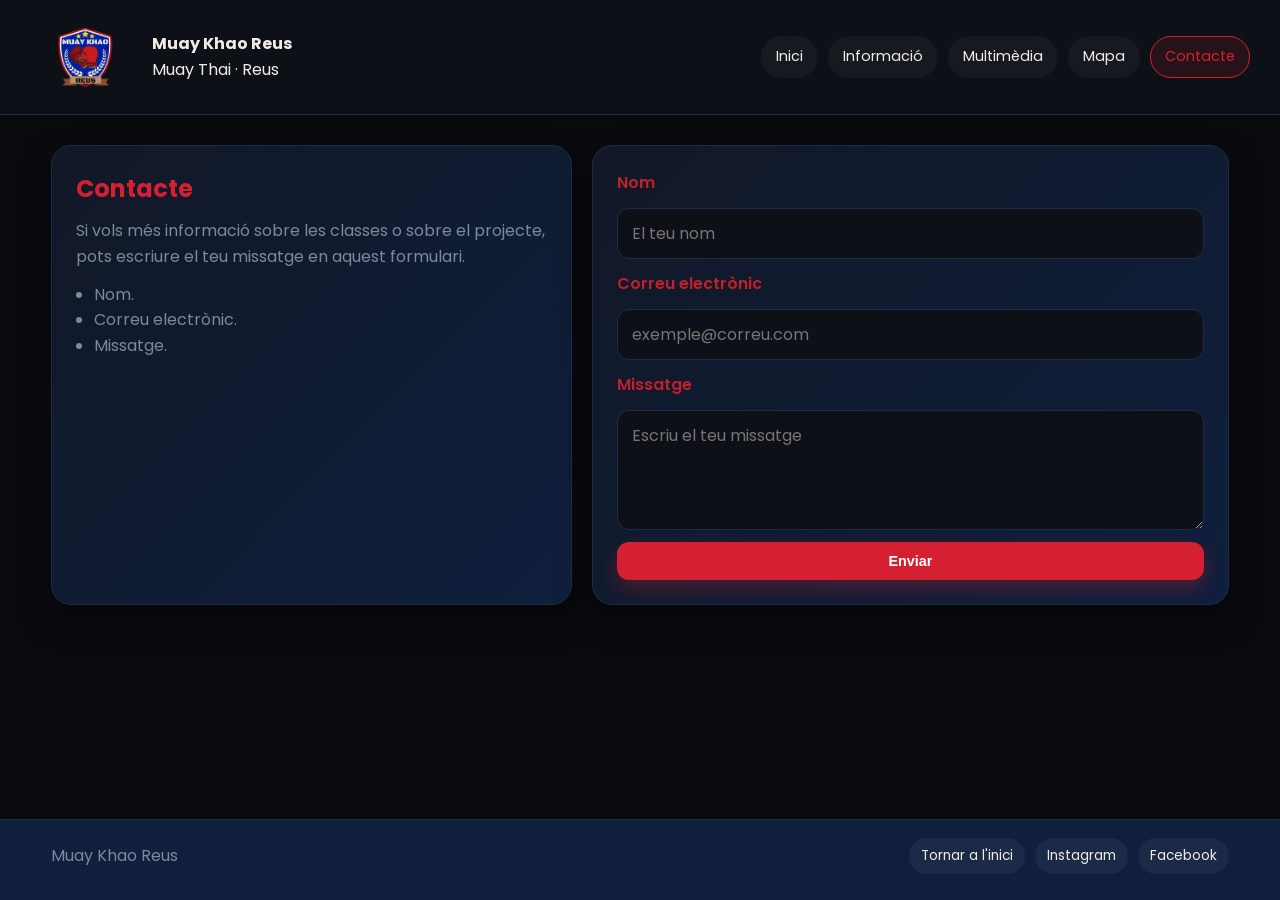
==== contacte.html @ c50d555d "añadir archivos web" ====
<!DOCTYPE html>
<html lang="ca">
<head>
  <meta charset="UTF-8" />
  <meta name="viewport" content="width=device-width, initial-scale=1.0" />
  <title>Muay Khao Reus · Contacte</title>
  <link rel="stylesheet" href="css/style.css" />
  <link rel="preconnect" href="https://fonts.googleapis.com">
  <link rel="preconnect" href="https://fonts.gstatic.com" crossorigin>
  <link href="https://fonts.googleapis.com/css2?family=Poppins:wght@300;400;600;700&display=swap" rel="stylesheet">
</head>
<body id="top">
  <!-- HEADER -->
  <header class="header">
    <nav class="navbar">
      <a href="index.html" style="display:flex; align-items:center; gap:12px; text-decoration:none; color:inherit;">
        <img src="images/logo.png" alt="Muay Khao Reus" style="width:110px; height:110px; object-fit:contain; position:relative; z-index:10;">
        <div>
          <strong>Muay Khao Reus</strong>
          <div>Muay Thai · Reus</div>
        </div>
      </a>
      <div style="display:flex; align-items:center; gap:16px;">
        <button class="hamburger" aria-label="Obrir menú">☰</button>
        <div class="nav nav-links">
          <a href="index.html" class="nav-link">Inici</a>
          <a href="info.html" class="nav-link">Informació</a>
          <a href="multimedia.html" class="nav-link">Multimèdia</a>
          <a href="mapa.html" class="nav-link">Mapa</a>
          <a href="contacte.html" class="nav-link active">Contacte</a>
        </div>
      </div>
    </nav>
  </header>

  <main>
    <section class="section">
      <div class="container contact-grid">
        <div class="panel contact-text">
          <h2>Contacte</h2>
          <p>
            Si vols més informació sobre les classes o sobre el projecte,
            pots escriure el teu missatge en aquest formulari.
          </p>
          <ul class="contact-list">
            <li>Nom.</li>
            <li>Correu electrònic.</li>
            <li>Missatge.</li>
          </ul>
        </div>

        <!-- Formulari: el botó crida enviarCorreu() que obre el client de correu -->
        <form class="panel contact-form">
          <label for="nom">Nom</label>
          <input id="nom" type="text" placeholder="El teu nom" required />

          <label for="correu">Correu electrònic</label>
          <input id="correu" type="email" placeholder="exemple@correu.com" required />

          <label for="missatge">Missatge</label>
          <textarea id="missatge" rows="4" placeholder="Escriu el teu missatge" required></textarea>

          <button class="btn primary" type="button" onclick="enviarCorreu()">Enviar</button>
        </form>
      </div>
    </section>
  </main>

  <!-- FOOTER -->
  <footer class="footer">
    <div class="container footer-inner">
      <p>Muay Khao Reus</p>
      <div class="footer-links">
        <a href="index.html">Tornar a l'inici</a>
        <a href="https://www.instagram.com/muaykhaoreus.mt/" target="_blank" rel="noreferrer">Instagram</a>
        <a href="https://facebook.com" target="_blank" rel="noreferrer">Facebook</a>
      </div>
    </div>
  </footer>

  <script src="js/script.js"></script>
  <script>
    function enviarCorreu() {
      let nom = document.getElementById('nom').value;
      let correu = document.getElementById('correu').value;
      let missatge = document.getElementById('missatge').value;
      if (!nom || !correu || !missatge) {
        alert('Si us plau, omple tots els camps.');
        return;
      }
      let body = 'Nom: ' + nom + '\nCorreu: ' + correu +
                 '\nMissatge: ' + missatge;
      window.location.href = 'mailto:paunavarro1315@gmail.com' +
        '?subject=Contacte Muay Khao Reus' +
        '&body=' + encodeURIComponent(body);
    }
  </script>
</body>
</html>
---- css/style.css ----
/* === VARIABLES DE COLOR (paleta del logo: negre, blau marí, vermell, daurat) === */
:root {
  --bg:       #090b0f;
  --bg2:      #0d1117;
  --card:     #111827;
  --navy:     #0f1f3d;
  --red:      #d42030;
  --red-lt:   #f03040;
  --gold:     #c0202a;
  --gold-lt:  #e02535;
  --text:     #f0ece4;
  --muted:    #7a8a9a;
  --border:   #1e2d45;
  --radius:   12px;
}

/* === RESET === */
* {
  box-sizing: border-box;
  margin: 0;
  padding: 0;
}

html {
  scroll-behavior: smooth;
}

/* === BASE === */
body {
  font-family: "Poppins", system-ui, -apple-system, BlinkMacSystemFont, "Segoe UI", sans-serif;
  background: var(--bg);
  color: var(--text);
  line-height: 1.6;
  /* Patró flexbox: footer sempre enganxat al fons, sense espai negre */
  display: flex;
  flex-direction: column;
  min-height: 100vh;
}

/* main s'expandeix per omplir tot l'espai disponible */
main {
  flex: 1;
}

/* Imatges responsive */
img {
  display: block;
  max-width: 100%;
  height: auto;
}

iframe {
  display: block;
  width: 100%;
}

/* === CONTENIDOR === */
.container {
  width: min(1150px, 92%);
  margin: 0 auto;
}

/* === HEADER — fons bg2 amb border inferior === */
.header {
  position: sticky;
  top: 0;
  z-index: 100;
  background: var(--bg2);
  backdrop-filter: blur(14px);
  border-bottom: 1px solid var(--border);
}

.navbar {
  display: flex;
  align-items: center;
  justify-content: space-between;
  padding: 2px 30px;
  width: 100%;
  box-sizing: border-box;
  overflow: visible;
}

/* === BRAND / LOGO === */
.brand {
  display: flex;
  align-items: center;
  gap: 12px;
  text-decoration: none;
  color: inherit;
}

.brand-logo {
  width: 46px;
  height: 46px;
  border-radius: 50%;
  display: grid;
  place-items: center;
  background: linear-gradient(135deg, var(--gold-lt), var(--gold));
  color: var(--bg);
  font-weight: 900;
  letter-spacing: 1px;
  box-shadow: 0 10px 24px rgba(200, 146, 26, 0.3);
}

.brand-text {
  display: flex;
  flex-direction: column;
}

.brand-title {
  font-size: 1.1rem;
  font-weight: 700;
  color: var(--text);
}

.brand-sub {
  font-size: 0.85rem;
  color: var(--muted);
}

/* === NAVEGACIÓ === */
.nav {
  display: flex;
  gap: 10px;
  flex-wrap: wrap;
  justify-content: flex-end;
}

.nav-link {
  padding: 8px 14px;
  border-radius: 999px;
  border: 1px solid transparent;
  text-decoration: none;
  color: var(--text);
  background: rgba(255, 255, 255, 0.04);
  font-size: 0.9rem;
  transition: all 0.25s ease;
}

/* Link actiu i hover: border i color vermell */
.nav-link:hover,
.nav-link.active {
  border-color: var(--red);
  background: rgba(192, 32, 42, 0.14);
  color: var(--red);
}

/* === HAMBURGUESA (mòbil) === */
.hamburger {
  display: none;
  background: none;
  border: 1px solid var(--border);
  color: var(--text);
  font-size: 1.4rem;
  cursor: pointer;
  padding: 6px 10px;
  border-radius: var(--radius);
  transition: all 0.25s ease;
}

.hamburger:hover {
  border-color: var(--red);
  color: var(--red);
}

/* === SECCIONS GENERALS — padding reduït per evitar espai negre === */
.section {
  padding: 30px 0;
}

.section-alt {
  background: radial-gradient(circle at top, rgba(192, 32, 42, 0.1), transparent 55%);
}

/* === PANELS (targetes) — gradient suau de card a navy === */
.panel {
  background: linear-gradient(135deg, var(--card), var(--navy));
  border-radius: 20px;
  border: 1px solid var(--border);
  box-shadow: 0 14px 32px rgba(0, 0, 0, 0.5);
  overflow: hidden;
  transition: all 0.25s ease;
}

/* En hover, la vora canvia a vermell */
.panel:hover {
  border-color: var(--red);
}

/* === HOME — layout compacte (body flex s'encarrega de l'alçada total) === */
.home-layout {
  display: flex;
  flex-direction: column;
}

.home-layout .hero {
  flex: 1;
  padding: 18px 0 10px;
}

.home-layout .cards-section {
  padding: 8px 0 18px;
}

/* === HERO === */
.hero-grid {
  display: grid;
  grid-template-columns: 1.3fr 0.8fr;
  gap: 16px;
  align-items: stretch;
}

.hero-main {
  padding: 22px;
}

/* Badge/eyebrow: detall en daurat */
.eyebrow {
  display: inline-block;
  padding: 5px 12px;
  border-radius: 999px;
  background: rgba(200, 146, 26, 0.18);
  color: var(--gold-lt);
  text-transform: uppercase;
  letter-spacing: 0.08em;
  font-size: 0.75rem;
  margin-bottom: 10px;
}

.hero h1 {
  font-size: clamp(1.6rem, 3vw, 2.6rem);
  line-height: 1.1;
  margin-bottom: 10px;
  color: var(--text);
}

/* Paraula destacada h1: detall en daurat */
.hero h1 span {
  color: var(--gold);
}

.hero p {
  color: var(--muted);
  max-width: 60ch;
  font-size: 0.9rem;
}

.hero-buttons {
  display: flex;
  gap: 10px;
  flex-wrap: wrap;
  margin-top: 16px;
}

/* === BOTONS === */
.btn {
  display: inline-flex;
  align-items: center;
  justify-content: center;
  padding: 10px 18px;
  border-radius: var(--radius);
  border: 1px solid transparent;
  font-weight: 700;
  cursor: pointer;
  font-size: 0.9rem;
  transition: all 0.25s ease;
  text-decoration: none;
}

/* Botó principal: fons vermell, text blanc */
.btn.primary {
  background: var(--red);
  color: #ffffff;
  box-shadow: 0 8px 20px rgba(192, 32, 42, 0.35);
}

/* Botó secundari: border i color vermell */
.btn.ghost {
  border-color: var(--red);
  background: rgba(192, 32, 42, 0.08);
  color: var(--red);
}

.btn:hover {
  transform: translateY(-2px);
  box-shadow: 0 12px 28px rgba(192, 32, 42, 0.45);
}

.hero-tags {
  display: flex;
  flex-wrap: wrap;
  gap: 8px;
  margin-top: 14px;
  font-size: 0.78rem;
}

.hero-tags span {
  padding: 4px 10px;
  border-radius: 999px;
  background: rgba(255, 255, 255, 0.06);
  color: var(--muted);
}

.hero-side {
  padding: 20px;
}

/* H2 del hero-side: vermell */
.hero-side h2 {
  color: var(--red);
  margin-bottom: 8px;
}

.hero-address {
  color: var(--muted);
  margin-bottom: 10px;
  font-size: 0.9rem;
}

.hero-list {
  padding-left: 18px;
  color: var(--muted);
  font-size: 0.9rem;
}

/* === CARDS HOME === */
.cards-grid {
  display: grid;
  grid-template-columns: repeat(3, 1fr);
  gap: 14px;
}

.card {
  padding: 18px;
}

/* H3 targetes: vermell */
.card h3 {
  color: var(--red);
  margin-bottom: 6px;
}

.card p {
  color: var(--muted);
  font-size: 0.9rem;
}

/* === INFO === */
.info-grid {
  display: grid;
  grid-template-columns: 1.15fr 0.85fr;
  gap: 22px;
  align-items: stretch;
}

.info-text {
  padding: 26px;
}

/* H2 info: vermell */
.info-text h2 {
  color: var(--red);
  margin-bottom: 10px;
}

.info-text p {
  color: var(--muted);
  margin-bottom: 10px;
}

.info-features {
  display: grid;
  grid-template-columns: repeat(3, 1fr);
  gap: 12px;
  margin-top: 14px;
}

.info-feature {
  padding: 12px;
  border-radius: 16px;
  background: var(--bg2);
  border: 1px solid var(--border);
  transition: all 0.25s ease;
}

.info-feature:hover {
  border-color: var(--gold);
}

/* Label info-feature: detall en daurat */
.info-label {
  display: block;
  color: var(--gold);
  font-weight: 600;
  margin-bottom: 4px;
}

.info-feature p {
  color: var(--muted);
  font-size: 0.85rem;
  margin-bottom: 0;
}

/* Imatge info: limitada en alçada per no sortir de pantalla */
.info-image img {
  max-height: 400px;
  object-fit: cover;
  width: 100%;
  height: 100%;
}

/* === MULTIMÈDIA === */
.section-header {
  display: flex;
  justify-content: space-between;
  align-items: flex-end;
  gap: 16px;
  margin-bottom: 18px;
}

/* H2 galeria: vermell */
.section-header h2 {
  color: var(--red);
}

.section-header p {
  color: var(--muted);
}

.media-grid {
  display: grid;
  grid-template-columns: repeat(3, 1fr);
  gap: 16px;
  margin-bottom: 20px;
}

.media-item img {
  height: 230px;
  object-fit: cover;
}

/* Placeholder de vídeo amb fons fosc i vora daurada */
.video-placeholder {
  display: flex;
  flex-direction: column;
  align-items: center;
  justify-content: center;
  gap: 14px;
  padding: 52px 24px;
  background: var(--bg2);
  border: 2px solid var(--gold);
  border-radius: 20px;
  color: var(--muted);
  text-align: center;
  margin-top: 8px;
  transition: all 0.25s ease;
}

.video-placeholder:hover {
  border-color: var(--gold-lt);
}

.video-placeholder .play-icon {
  font-size: 3rem;
  color: var(--gold);
}

.video-placeholder p {
  font-size: 1rem;
  color: var(--muted);
}

.video-box {
  padding: 18px;
}

/* H3 video-box: vermell */
.video-box h3 {
  margin-bottom: 10px;
  color: var(--red);
}

.video-box iframe {
  border-radius: 18px;
  border: none;
  height: 360px;
}

/* === MAPA === */
.map-grid {
  display: grid;
  grid-template-columns: 0.8fr 1.2fr;
  gap: 20px;
  align-items: stretch;
}

.map-text {
  padding: 24px;
}

/* H2 mapa: vermell */
.map-text h2 {
  color: var(--red);
  margin-bottom: 10px;
}

.map-text p {
  color: var(--muted);
  margin-bottom: 8px;
  font-size: 0.9rem;
}

/* Nota QGIS destacada amb accent daurat */
.map-note {
  margin-top: 14px;
  padding: 12px;
  background: var(--bg2);
  border: 1px solid var(--border);
  border-left: 3px solid var(--gold);
  border-radius: 8px;
  color: var(--muted);
  font-size: 0.85rem;
}

.map-box {
  width: 100%;
  max-width: 900px;
  margin: 0 auto;
}

.map-box iframe {
  display: block;
  width: 100%;
  /* 115px navbar (110px logo + 4px padding + 1px border) + 81px footer (1px border + 44px padding + ~36px content) */
  height: calc(100vh - 196px);
  border: none;
  border-radius: 12px;
}

/* === CONTACTE === */
.contact-grid {
  display: grid;
  grid-template-columns: 0.9fr 1.1fr;
  gap: 20px;
  align-items: stretch;
}

.contact-text {
  padding: 24px;
}

/* H2 contacte: vermell */
.contact-text h2 {
  color: var(--red);
  margin-bottom: 10px;
}

.contact-text p {
  color: var(--muted);
}

.contact-list {
  margin-top: 12px;
  padding-left: 18px;
  color: var(--muted);
}

.contact-form {
  padding: 24px;
  display: grid;
  gap: 12px;
}

/* Labels formulari: detall en daurat */
.contact-form label {
  font-weight: 600;
  color: var(--gold);
}

.contact-form input,
.contact-form textarea {
  width: 100%;
  padding: 12px 14px;
  border-radius: var(--radius);
  border: 1px solid var(--border);
  background: var(--bg2);
  color: var(--text);
  font: inherit;
  transition: all 0.25s ease;
}

/* Textarea del formulari: alçada limitada per caber en pantalla */
.contact-form textarea {
  max-height: 120px;
  resize: vertical;
}

.contact-form input:focus,
.contact-form textarea:focus {
  outline: none;
  border-color: var(--red);
  box-shadow: 0 0 0 3px rgba(192, 32, 42, 0.2);
}

/* Nota d'email sota el formulari */
.contact-email-note {
  color: var(--muted);
  font-size: 0.82rem;
  text-align: center;
}

/* === FOOTER — fons navy === */
.footer {
  padding: 18px 0 26px;
  border-top: 1px solid var(--border);
  background: var(--navy);
}

.footer-inner {
  display: flex;
  justify-content: space-between;
  align-items: center;
  gap: 16px;
  flex-wrap: wrap;
  color: var(--muted);
}

.footer-links {
  display: flex;
  gap: 10px;
  flex-wrap: wrap;
}

.footer-links a {
  padding: 7px 12px;
  border-radius: 999px;
  background: rgba(255, 255, 255, 0.05);
  color: var(--text);
  font-size: 0.85rem;
  text-decoration: none;
  transition: all 0.25s ease;
}

.footer-links a:hover {
  background: rgba(192, 32, 42, 0.2);
  color: var(--red-lt);
}

/* ============================================================
   MEDIA QUERIES — breakpoints valorats pel professor
   ============================================================ */

/* --- Mòbil petit (< 600px) --- */
@media (max-width: 600px) {
  /* Mostra el botó hamburguesa */
  .hamburger {
    display: block;
    margin-left: auto;
  }

  /* Nav oculta fins que s'obri */
  .nav {
    display: none;
    flex-direction: column;
    flex-basis: 100%;
    gap: 6px;
    padding: 8px 0;
  }

  .nav.open {
    display: flex;
  }

  .nav-link {
    text-align: center;
    border-radius: var(--radius);
  }

  .navbar {
    flex-wrap: wrap;
  }

  /* Totes les columnes al 100% */
  .hero-grid,
  .info-grid,
  .map-grid,
  .contact-grid {
    grid-template-columns: 1fr;
  }

  .cards-grid {
    grid-template-columns: 1fr;
  }

  .media-grid {
    grid-template-columns: 1fr;
  }

  .info-features {
    grid-template-columns: 1fr;
  }

  /* Imatge info va primer en mòbil */
  .info-image {
    order: -1;
  }

  .hero-buttons .btn {
    width: 100%;
  }
}

/* --- Tablet petit (600px – 767px) --- */
@media (min-width: 600px) and (max-width: 767px) {
  .hero-grid,
  .info-grid,
  .map-grid,
  .contact-grid {
    grid-template-columns: 1fr;
  }

  .cards-grid {
    grid-template-columns: repeat(2, 1fr);
  }

  .media-grid {
    grid-template-columns: repeat(2, 1fr);
  }

  .info-features {
    grid-template-columns: repeat(2, 1fr);
  }

  /* Imatge info va primer */
  .info-image {
    order: -1;
  }
}

/* --- Tablet (768px – 991px) --- */
@media (min-width: 768px) and (max-width: 991px) {
  .hero-grid,
  .info-grid,
  .map-grid,
  .contact-grid {
    grid-template-columns: 1fr;
  }

  .media-grid {
    grid-template-columns: repeat(2, 1fr);
  }

  .info-features {
    grid-template-columns: repeat(2, 1fr);
  }

  .video-box iframe {
    height: 280px;
  }
}

/* --- Laptop (992px – 1199px) --- */
@media (min-width: 992px) and (max-width: 1199px) {
  .hero h1 {
    font-size: clamp(1.6rem, 2.5vw, 2.4rem);
  }

  .hero-grid {
    gap: 14px;
  }
}

/* --- Desktop gran (≥ 1200px) --- */
@media (min-width: 1200px) {
  .container {
    width: min(1200px, 92%);
  }

  .hero h1 {
    font-size: 2.8rem;
  }
}
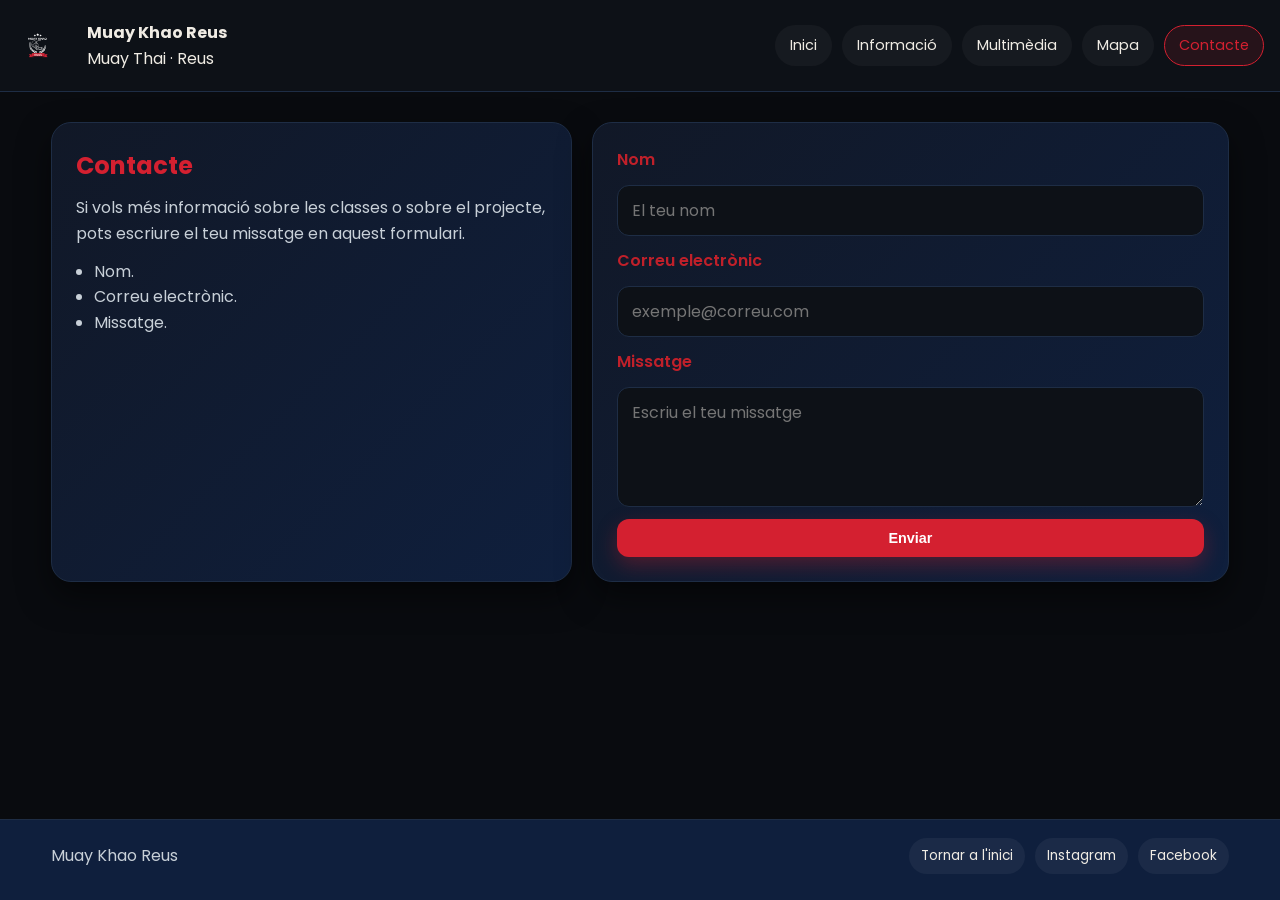
==== commit 972fcdc6: "ultimos" ====
--- a/contacte.html
+++ b/contacte.html
@@ -14,13 +14,13 @@
   <header class="header">
     <nav class="navbar">
       <a href="index.html" style="display:flex; align-items:center; gap:12px; text-decoration:none; color:inherit;">
-        <img src="images/logo.png" alt="Muay Khao Reus" style="width:110px; height:110px; object-fit:contain; position:relative; z-index:10;">
+        <img src="images/logo_bueno.png" alt="Muay Khao Reus" style="width:75px; height:75px; object-fit:contain; position:relative; z-index:10;">
         <div>
           <strong>Muay Khao Reus</strong>
           <div>Muay Thai · Reus</div>
         </div>
       </a>
-      <div style="display:flex; align-items:center; gap:16px;">
+      <div style="display:flex; align-items:center; gap:16px; position:relative;">
         <button class="hamburger" aria-label="Obrir menú">☰</button>
         <div class="nav nav-links">
           <a href="index.html" class="nav-link">Inici</a>
@@ -71,7 +71,7 @@
     <div class="container footer-inner">
       <p>Muay Khao Reus</p>
       <div class="footer-links">
-        <a href="index.html">Tornar a l'inici</a>
+        <a href="#top">Tornar a l'inici</a>
         <a href="https://www.instagram.com/muaykhaoreus.mt/" target="_blank" rel="noreferrer">Instagram</a>
         <a href="https://facebook.com" target="_blank" rel="noreferrer">Facebook</a>
       </div>
--- a/css/style.css
+++ b/css/style.css
@@ -9,7 +9,7 @@
   --gold:     #c0202a;
   --gold-lt:  #e02535;
   --text:     #f0ece4;
-  --muted:    #7a8a9a;
+  --muted:    #c8d0d8;
   --border:   #1e2d45;
   --radius:   12px;
 }
@@ -53,6 +53,9 @@
   display: block;
   width: 100%;
 }
+
+p { color: #c8d0d8; }
+li { color: #c8d0d8; }
 
 /* === CONTENIDOR === */
 .container {
@@ -74,10 +77,32 @@
   display: flex;
   align-items: center;
   justify-content: space-between;
-  padding: 2px 30px;
+  padding: 0.5rem 1rem 0.5rem 0;
   width: 100%;
   box-sizing: border-box;
-  overflow: visible;
+  min-height: 70px;
+}
+
+/* === LOGO NAVBAR === */
+.logo {
+  display: flex;
+  align-items: center;
+  gap: 0.5rem;
+  text-decoration: none;
+  color: inherit;
+}
+
+.logo img {
+  height: 70px;
+  width: auto;
+  display: block;
+}
+
+.logo span {
+  font-weight: 700;
+  font-size: 1.1rem;
+  color: var(--text);
+  white-space: nowrap;
 }
 
 /* === BRAND / LOGO === */
@@ -211,7 +236,8 @@
 }
 
 .hero-main {
-  padding: 22px;
+  padding: 2rem 2.5rem;
+  height: fit-content;
 }
 
 /* Badge/eyebrow: detall en daurat */
@@ -228,7 +254,7 @@
 }
 
 .hero h1 {
-  font-size: clamp(1.6rem, 3vw, 2.6rem);
+  font-size: clamp(2rem, 4vw, 3rem);
   line-height: 1.1;
   margin-bottom: 10px;
   color: var(--text);
@@ -241,7 +267,7 @@
 
 .hero p {
   color: var(--muted);
-  max-width: 60ch;
+  max-width: 100%;
   font-size: 0.9rem;
 }
 
@@ -650,21 +676,27 @@
    MEDIA QUERIES — breakpoints valorats pel professor
    ============================================================ */
 
-/* --- Mòbil petit (< 600px) --- */
-@media (max-width: 600px) {
-  /* Mostra el botó hamburguesa */
+/* --- Hamburguesa (< 768px) --- */
+@media (max-width: 767px) {
   .hamburger {
     display: block;
-    margin-left: auto;
-  }
-
-  /* Nav oculta fins que s'obri */
+  }
+
+  /* Dropdown absolut anclejat al contenidor relatiu */
   .nav {
     display: none;
+    position: absolute;
+    top: calc(100% + 6px);
+    right: 0;
     flex-direction: column;
-    flex-basis: 100%;
-    gap: 6px;
-    padding: 8px 0;
+    gap: 4px;
+    padding: 10px;
+    min-width: 180px;
+    background: var(--bg2);
+    border: 1px solid var(--border);
+    border-radius: var(--radius);
+    box-shadow: 0 8px 24px rgba(0, 0, 0, 0.5);
+    z-index: 200;
   }
 
   .nav.open {
@@ -673,13 +705,11 @@
 
   .nav-link {
     text-align: center;
-    border-radius: var(--radius);
-  }
-
-  .navbar {
-    flex-wrap: wrap;
-  }
-
+  }
+}
+
+/* --- Mòbil petit (< 600px) — layout de graella --- */
+@media (max-width: 600px) {
   /* Totes les columnes al 100% */
   .hero-grid,
   .info-grid,
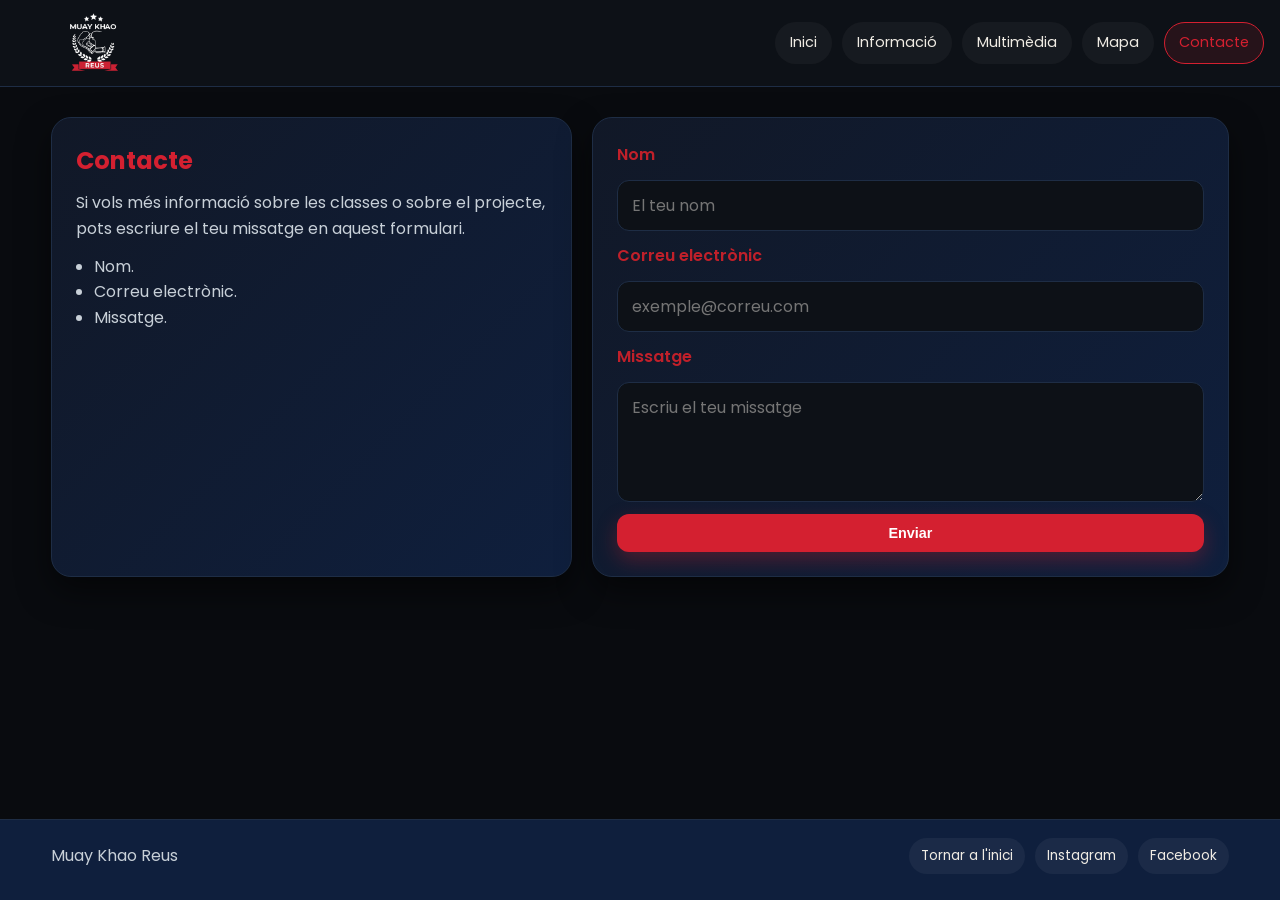
==== commit 75b09eec: "last" ====
--- a/contacte.html
+++ b/contacte.html
@@ -13,13 +13,7 @@
   <!-- HEADER -->
   <header class="header">
     <nav class="navbar">
-      <a href="index.html" style="display:flex; align-items:center; gap:12px; text-decoration:none; color:inherit;">
-        <img src="images/logo_bueno.png" alt="Muay Khao Reus" style="width:75px; height:75px; object-fit:contain; position:relative; z-index:10;">
-        <div>
-          <strong>Muay Khao Reus</strong>
-          <div>Muay Thai · Reus</div>
-        </div>
-      </a>
+      <a href="index.html" class="logo"><img src="images/logo_bueno.png" alt="Logo"></a>
       <div style="display:flex; align-items:center; gap:16px; position:relative;">
         <button class="hamburger" aria-label="Obrir menú">☰</button>
         <div class="nav nav-links">
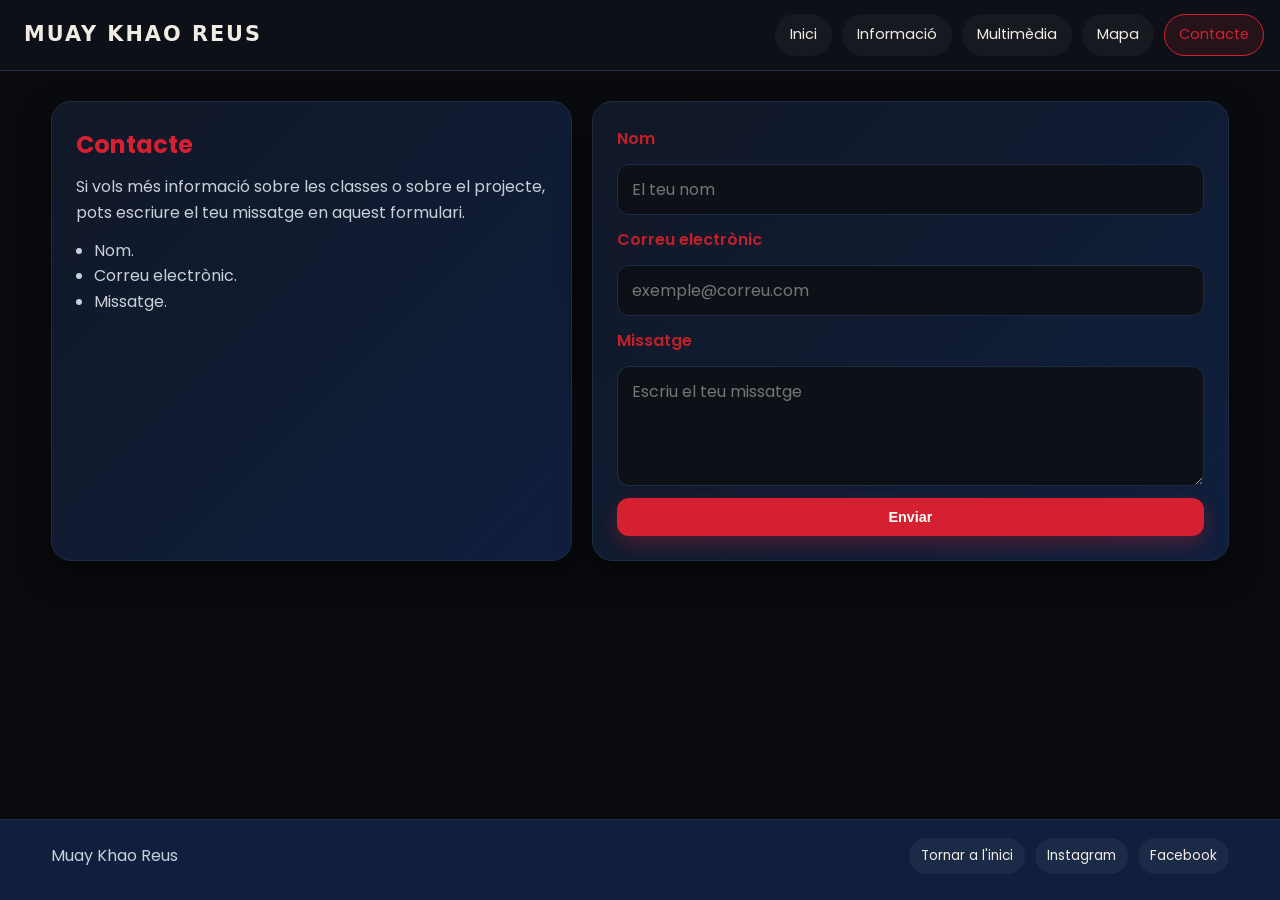
==== commit 42f2d85b: "final" ====
--- a/contacte.html
+++ b/contacte.html
@@ -13,7 +13,7 @@
   <!-- HEADER -->
   <header class="header">
     <nav class="navbar">
-      <a href="index.html" class="logo"><img src="images/logo_bueno.png" alt="Logo"></a>
+      <a href="index.html" class="logo">MUAY KHAO REUS</a>
       <div style="display:flex; align-items:center; gap:16px; position:relative;">
         <button class="hamburger" aria-label="Obrir menú">☰</button>
         <div class="nav nav-links">
--- a/css/style.css
+++ b/css/style.css
@@ -85,17 +85,13 @@
 
 /* === LOGO NAVBAR === */
 .logo {
-  display: flex;
-  align-items: center;
-  gap: 0.5rem;
+  font-size: 1.3rem;
+  font-weight: 900;
+  letter-spacing: 2px;
+  text-transform: uppercase;
+  color: var(--text);
   text-decoration: none;
-  color: inherit;
-}
-
-.logo img {
-  height: 70px;
-  width: auto;
-  display: block;
+  padding-left: 1.5rem;
 }
 
 .logo span {
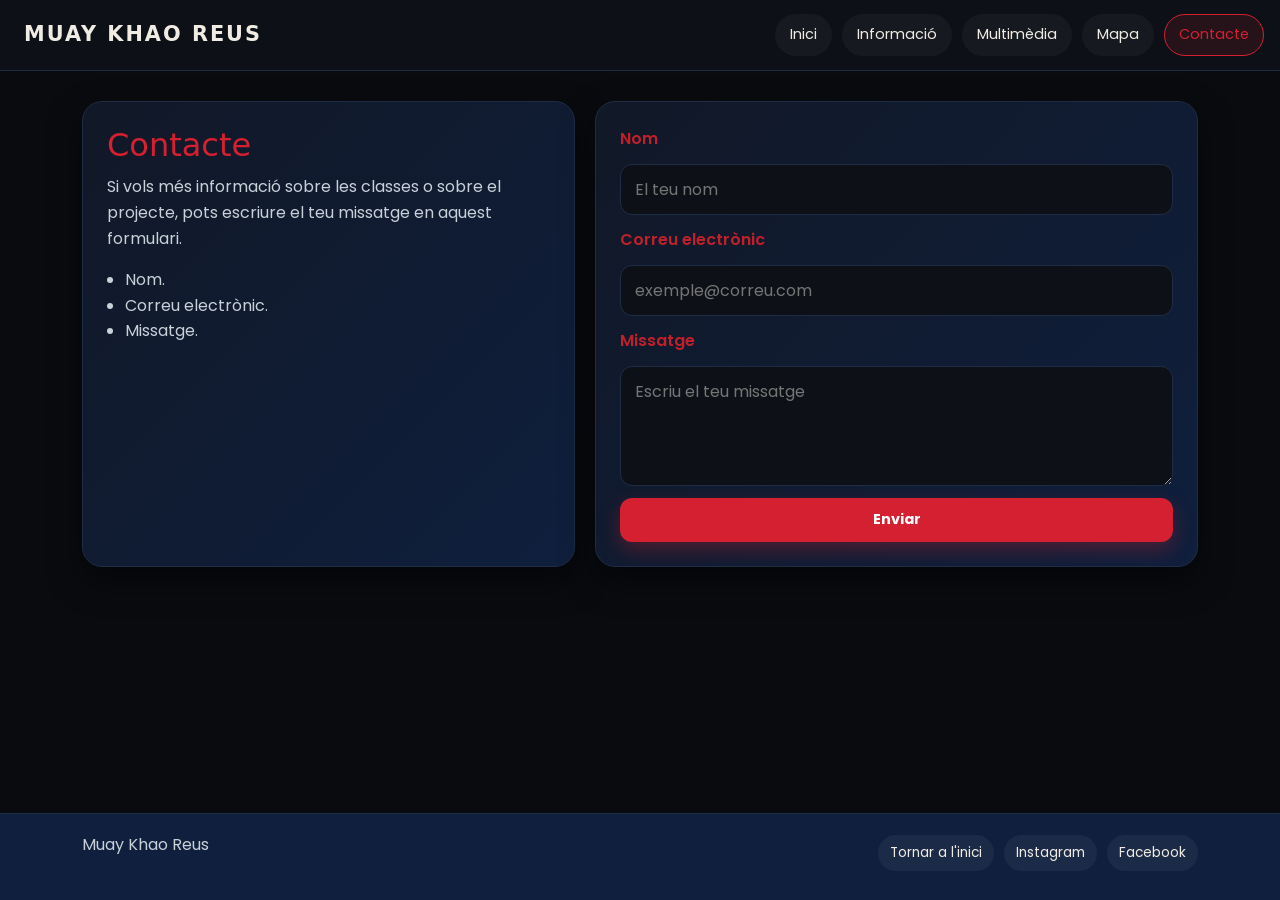
==== commit 6e4d60de: "framework" ====
--- a/contacte.html
+++ b/contacte.html
@@ -4,6 +4,7 @@
   <meta charset="UTF-8" />
   <meta name="viewport" content="width=device-width, initial-scale=1.0" />
   <title>Muay Khao Reus · Contacte</title>
+  <link rel="stylesheet" href="https://cdn.jsdelivr.net/npm/bootstrap@5.3.3/dist/css/bootstrap.min.css">
   <link rel="stylesheet" href="css/style.css" />
   <link rel="preconnect" href="https://fonts.googleapis.com">
   <link rel="preconnect" href="https://fonts.gstatic.com" crossorigin>
